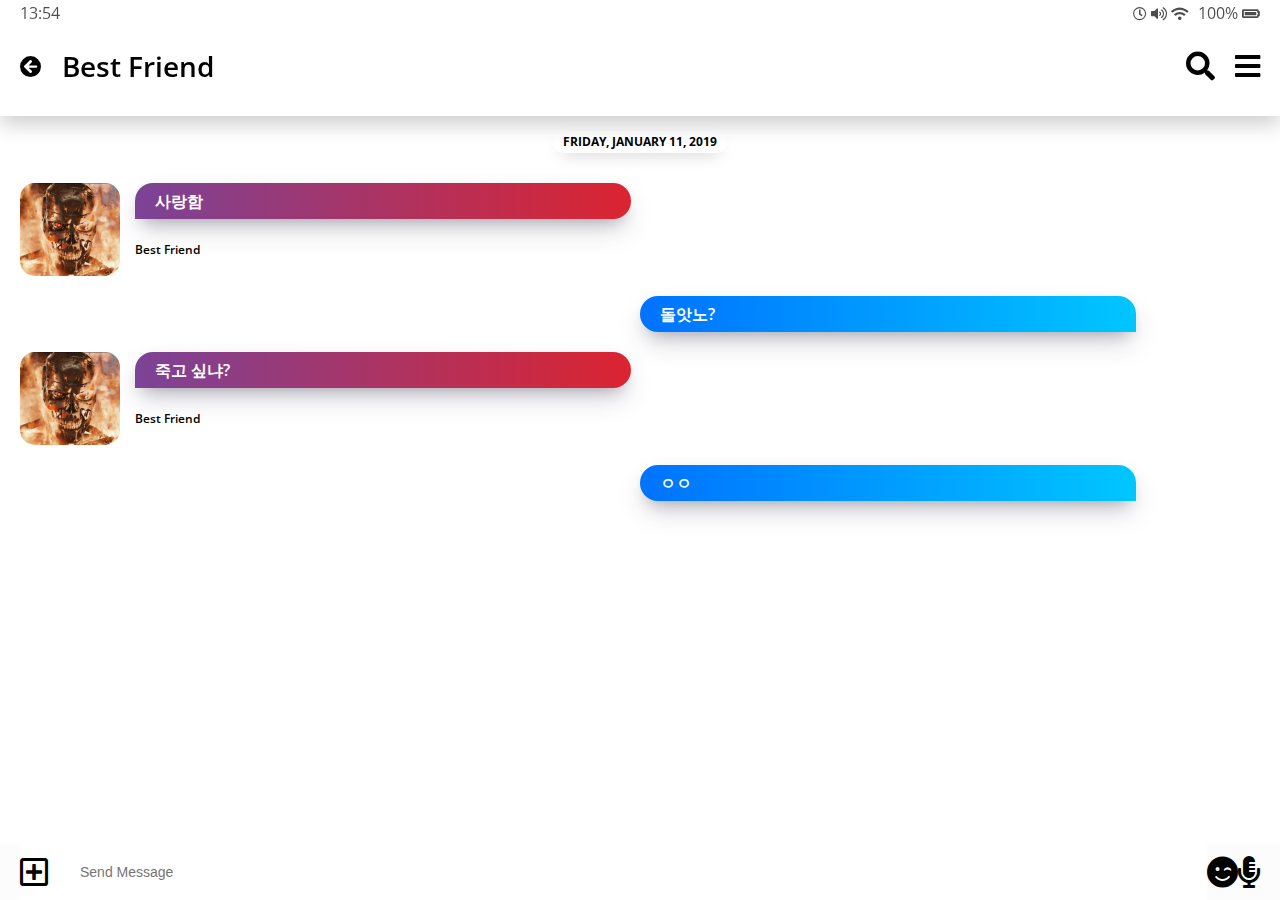
==== chat.html @ bc5c1e12 "12" ====
<!DOCTYPE html>
<html lang="en">
  <head>
    <meta charset="UTF-8" />
    <meta name="viewport" content="width=device-width, initial-scale=1.0" />
    <meta http-equiv="X-UA-Compatible" content="ie=edge" />
    <link rel="stylesheet" href="https://use.fontawesome.com/releases/v5.9.0/css/all.css" />
    <link rel="stylesheet" href="css/styles.css" />
    <title>Chat | kakao clone</title>
  </head>
  <body class="chats-body">
    <div class="header-wrapper">
      <div class="status-bar">
        <div class="status-bar__column">
          <span class="status-bar__clock">13:54</span>
        </div>
        <div class="status-bar__column">
          <i class="far fa-clock"></i>
          <i class="fas fa-volume-up"></i>
          <i class="fas fa-wifi"></i>
          <span class="status-bar__battery-level">100%</span>
          <i class="fas fa-battery-full"></i>
        </div>
      </div>
      <header class="header">
        <div class="header__header-column">
          <a href="index.html" class="header__back-btn">
            <i class="fas fa-arrow-circle-left"></i>
          </a>
          <h1 class="header__title">Best Friend</h1>
        </div>
        <div class="header__header-column">
          <span class="header__icon">
            <i class="fas fa-search"></i>
          </span>
          <span class="header__icon"><i class="fas fa-bars"></i></span>
        </div>
      </header>
    </div>
    <main class="chat-screen">
      <ul class="chat__messages">
        <span class="chat__timestamp">Friday, january 11, 2019</span>
        <li class="incoming-message message">
          <img src="images/avatar.jpg" class="m-avatar message__avatar" />
          <div class="message__content">
            <span class="message__bubble">
              사랑함
            </span>
            <span class="message__author">Best Friend</span>
          </div>
        </li>
        <li class="sent-message message">
          <div class="message__content">
            <span class="message__bubble">
              돌앗노?
            </span>
          </div>
        </li>

        <li class="incoming-message message">
          <img src="images/avatar.jpg" class="m-avatar message__avatar" />
          <div class="message__content">
            <span class="message__bubble">
              죽고 싶냐?
            </span>
            <span class="message__author">Best Friend</span>
          </div>
        </li>
        <li class="sent-message message">
          <div class="message__content">
            <span class="message__bubble">
              ㅇㅇ
            </span>
          </div>
        </li>
      </ul>
    </main>
    <div class="chat__write--container">
      <input class="chat__write" type="text" placeholder="Send Message" class="chat__write-input" />
      <div class="chat__icon-left">
        <i class="far fa-plus-square fa-2x"></i>
      </div>
      <div class="chat__icon-right">
        <span class="chat__write-icon"> <i class="fas fa-smile-wink fa-2x"></i></span>
      </div>
      <div class="chat__write-column">
        <span class="chat__write-icon"> <i class="fas fa-microphone-alt fa-2x"></i></span>
      </div>
    </div>
  </body>
</html>
---- css/styles.css ----
@import "reset.css";
@import "status-bar.css";
@import url("https://fonts.googleapis.com/css?family=Open+Sans:300,400,700&display=swap");
@import "header.css";
@import "nav-bar.css";
@import "friend.css";
@import "friends.css";
@import "find.css";
@import "more.css";
@import "settings.css";
@import "chat.css";

* {
  box-sizing: border-box;
}

body {
  background-color: white;
  padding: 10px 20px;
  color: #020202;
  font-family: "open Sans";
}

a {
  color: inherit;
  /* 이것은 부모 요소를 따른다는것임. 계승 */
  text-decoration: none;
}
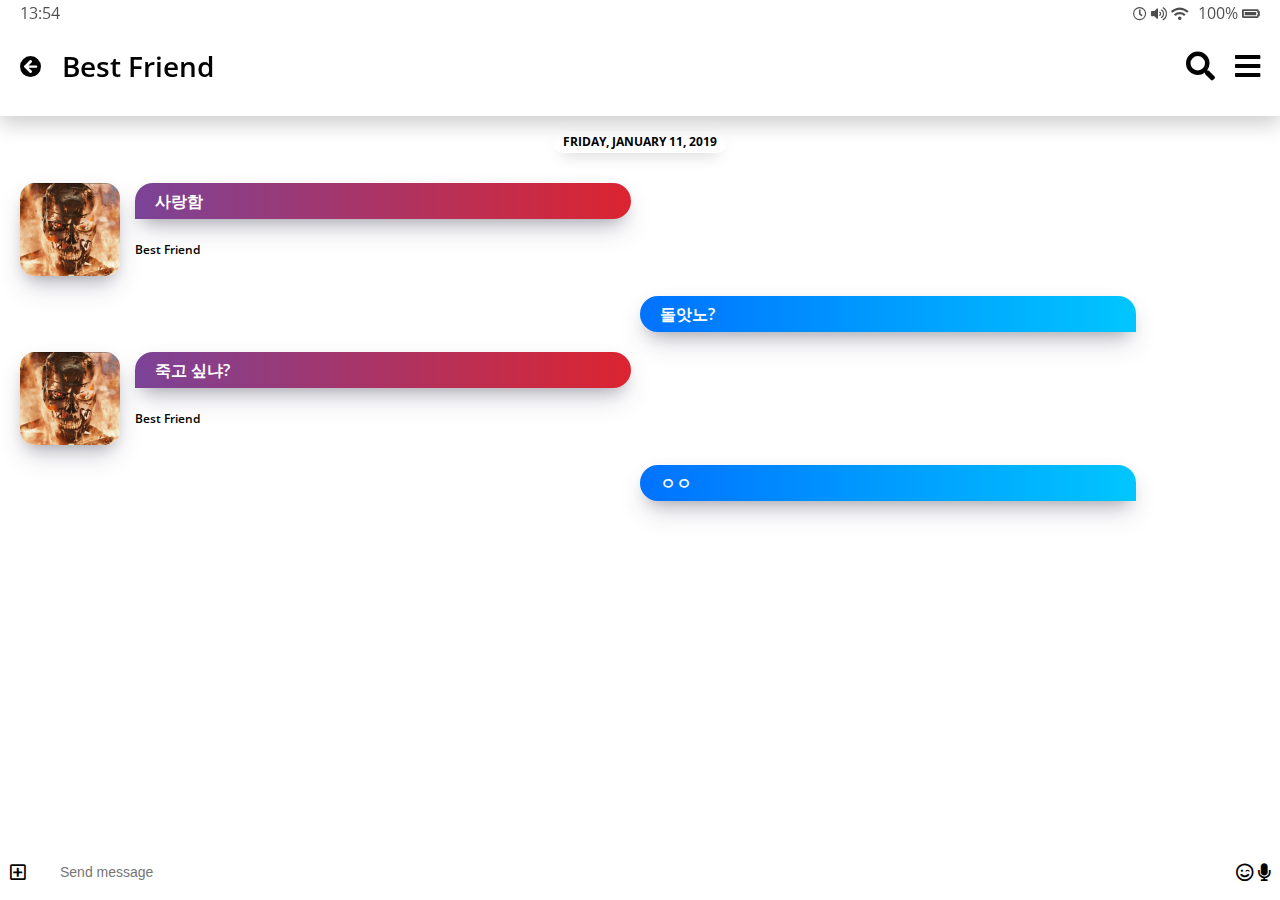
==== commit 48235821: "1221" ====
--- a/chat.html
+++ b/chat.html
@@ -76,15 +76,19 @@
       </ul>
     </main>
     <div class="chat__write--container">
-      <input class="chat__write" type="text" placeholder="Send Message" class="chat__write-input" />
-      <div class="chat__icon-left">
-        <i class="far fa-plus-square fa-2x"></i>
+      <input type="text" class="chat__write" placeholder="Send message" class="chat__write-input" />
+
+      <div class="chat__icon-left chat__icon">
+        <i class="far fa-plus-square"></i>
       </div>
-      <div class="chat__icon-right">
-        <span class="chat__write-icon"> <i class="fas fa-smile-wink fa-2x"></i></span>
-      </div>
-      <div class="chat__write-column">
-        <span class="chat__write-icon"> <i class="fas fa-microphone-alt fa-2x"></i></span>
+
+      <div class="chat__icon-right chat__icon">
+        <span class="chat__write-icon">
+          <i class="far fa-smile-wink"></i>
+        </span>
+        <span class="chat__write-icon">
+          <i class="fas fa-microphone"></i>
+        </span>
       </div>
     </div>
   </body>
--- a/css/styles.css
+++ b/css/styles.css
@@ -26,3 +26,18 @@
   /* 이것은 부모 요소를 따른다는것임. 계승 */
   text-decoration: none;
 }
+
+@keyframes fadeIn {        
+   /* 이걸 함으로서 모든 페이지 아이콘과 요소들이 밑에서 올라오는 효과 */
+  from {
+    opacity: 0;
+    transform: translateY(50px);
+  }
+  to {
+    opacity: 1;
+    transform: none;
+  }
+}
+main {
+  animation: fadeIn 0.5s ease-in-out;
+}
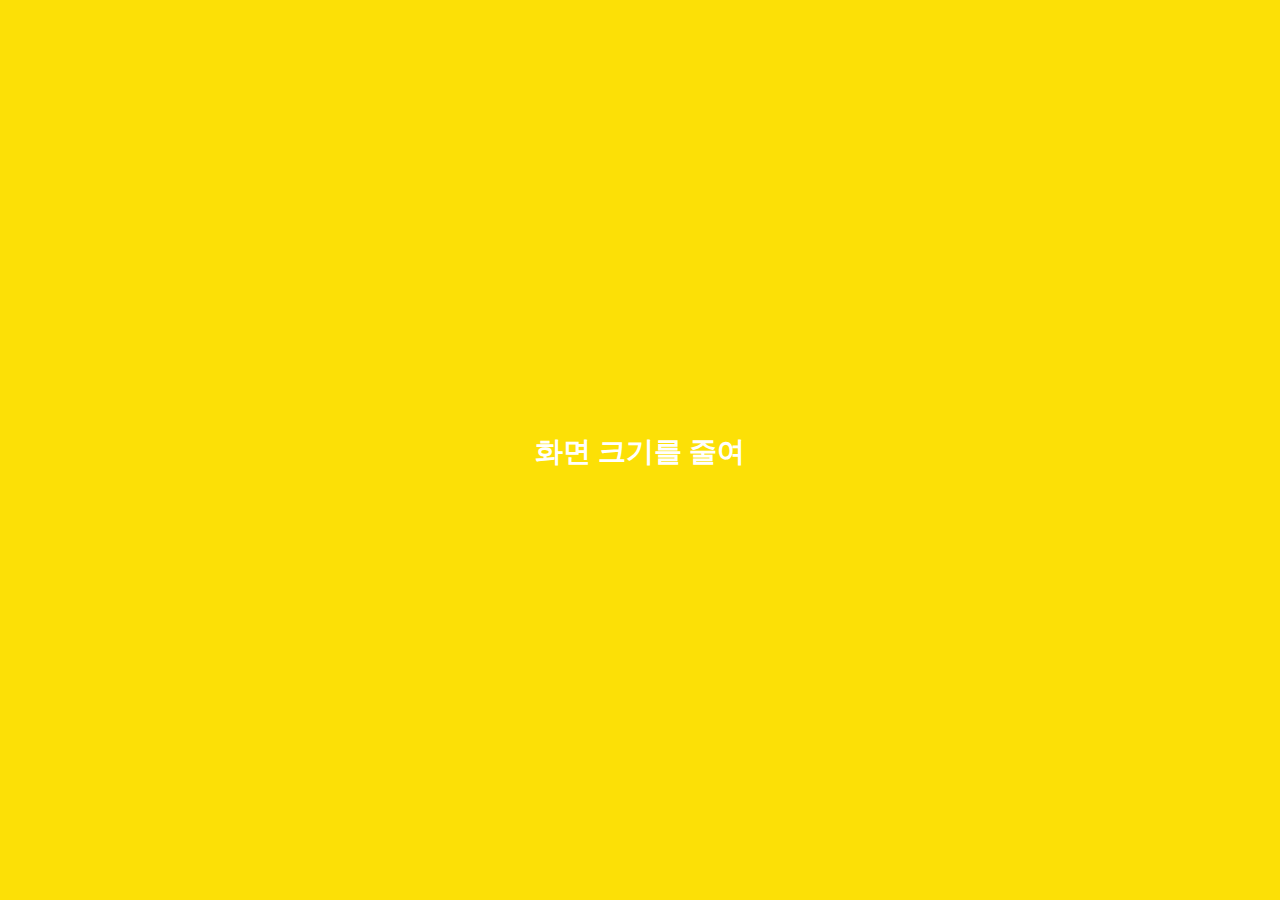
==== commit 162cf023: "1222" ====
--- a/chat.html
+++ b/chat.html
@@ -91,5 +91,8 @@
         </span>
       </div>
     </div>
+    <div class="bigScreen">
+      <span class="bigScreen__text"> 화면 크기를 줄여 </span>
+    </div>
   </body>
 </html>
--- a/css/styles.css
+++ b/css/styles.css
@@ -9,6 +9,7 @@
 @import "more.css";
 @import "settings.css";
 @import "chat.css";
+@import "mobile.css";
 
 * {
   box-sizing: border-box;
@@ -27,8 +28,8 @@
   text-decoration: none;
 }
 
-@keyframes fadeIn {        
-   /* 이걸 함으로서 모든 페이지 아이콘과 요소들이 밑에서 올라오는 효과 */
+@keyframes fadeIn {
+  /* 이걸 함으로서 모든 페이지 아이콘과 요소들이 밑에서 올라오는 효과 */
   from {
     opacity: 0;
     transform: translateY(50px);
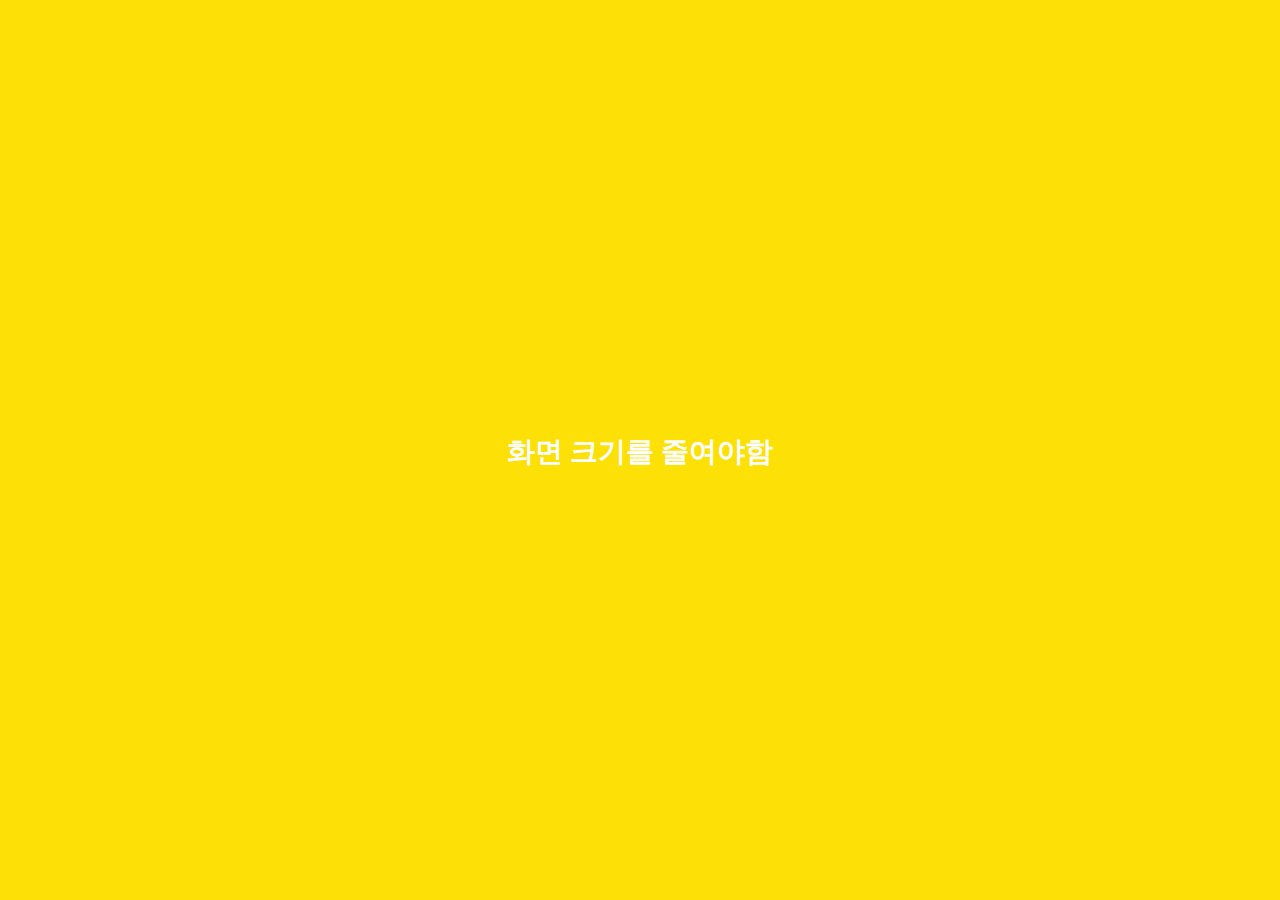
==== commit 3a30823e: "12222" ====
--- a/chat.html
+++ b/chat.html
@@ -92,7 +92,7 @@
       </div>
     </div>
     <div class="bigScreen">
-      <span class="bigScreen__text"> 화면 크기를 줄여 </span>
+      <span class="bigScreen__text"> 화면 크기를 줄여야함 </span>
     </div>
   </body>
 </html>
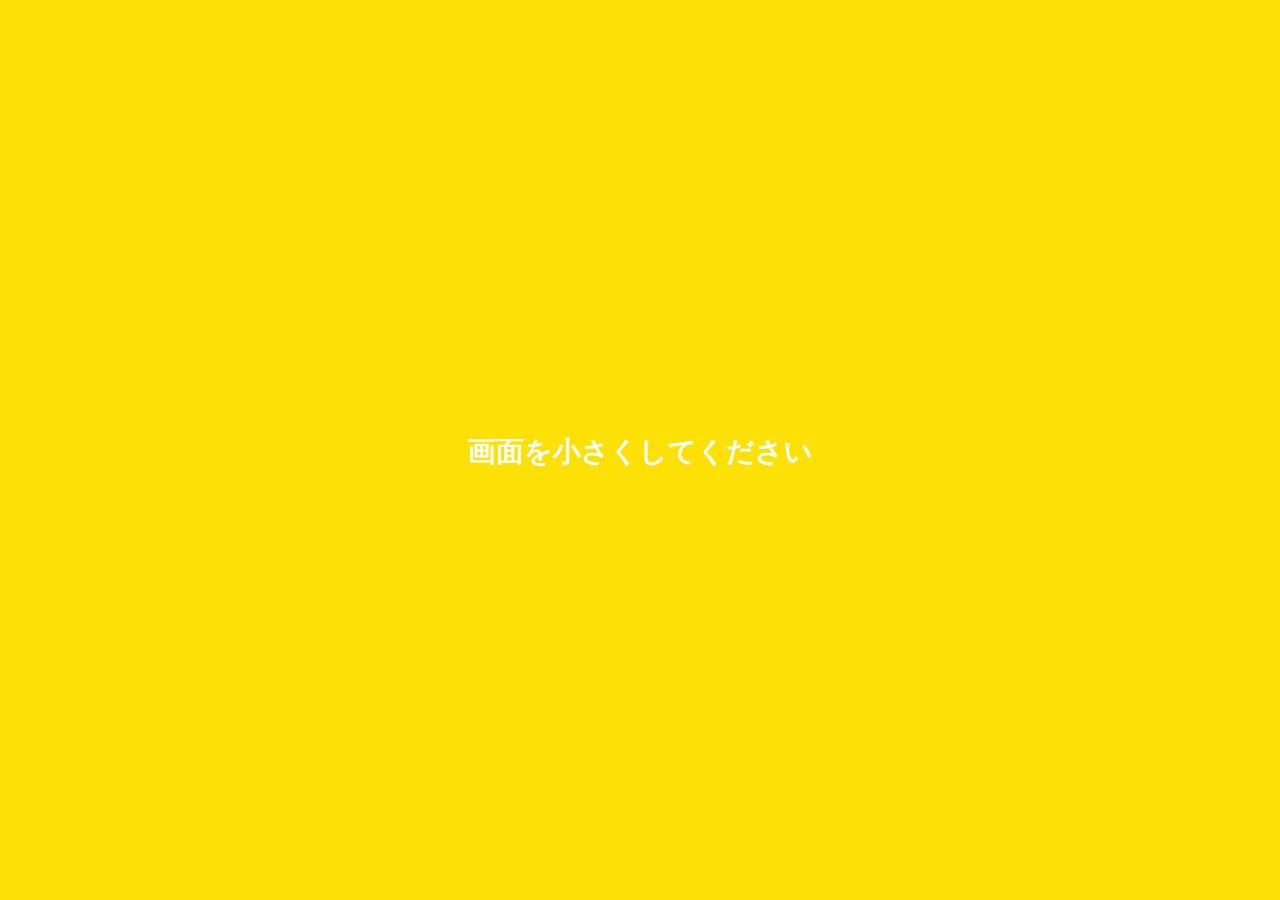
==== commit b223f40f: "1" ====
--- a/chat.html
+++ b/chat.html
@@ -92,7 +92,7 @@
       </div>
     </div>
     <div class="bigScreen">
-      <span class="bigScreen__text"> 화면 크기를 줄여야함 </span>
+      <span class="bigScreen__text"> 画面を小さくしてください </span>
     </div>
   </body>
 </html>
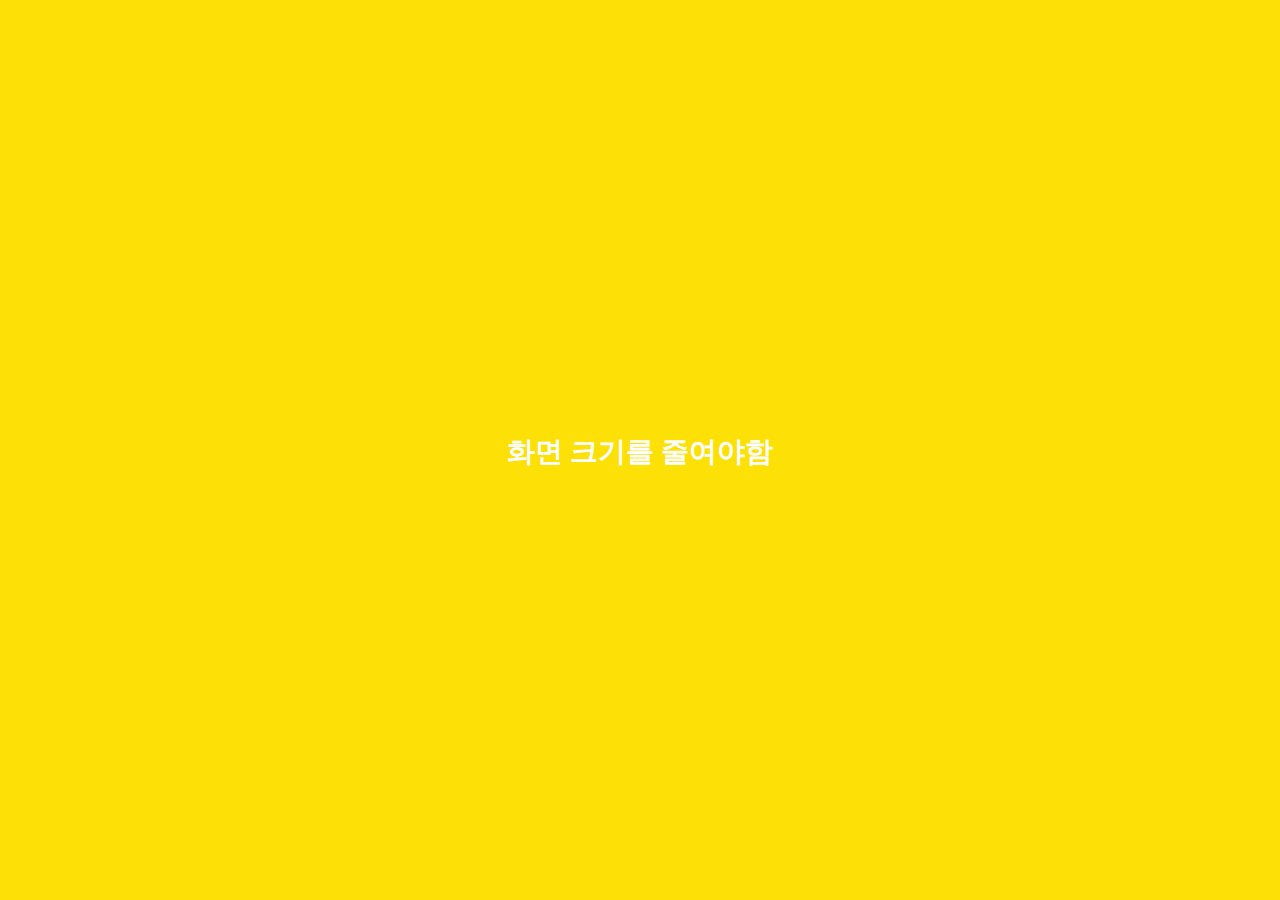
==== commit 223bce1a: "214" ====
--- a/chat.html
+++ b/chat.html
@@ -41,7 +41,7 @@
       <ul class="chat__messages">
         <span class="chat__timestamp">Friday, january 11, 2019</span>
         <li class="incoming-message message">
-          <img src="images/avatar.jpg" class="m-avatar message__avatar" />
+          <img src="images/avatar.png" class="m-avatar message__avatar" />
           <div class="message__content">
             <span class="message__bubble">
               사랑함
@@ -58,7 +58,7 @@
         </li>
 
         <li class="incoming-message message">
-          <img src="images/avatar.jpg" class="m-avatar message__avatar" />
+          <img src="images/avatar.png" class="m-avatar message__avatar" />
           <div class="message__content">
             <span class="message__bubble">
               죽고 싶냐?
@@ -92,7 +92,7 @@
       </div>
     </div>
     <div class="bigScreen">
-      <span class="bigScreen__text"> 画面を小さくしてください </span>
+      <span class="bigScreen__text"> 화면 크기를 줄여야함 </span>
     </div>
   </body>
 </html>
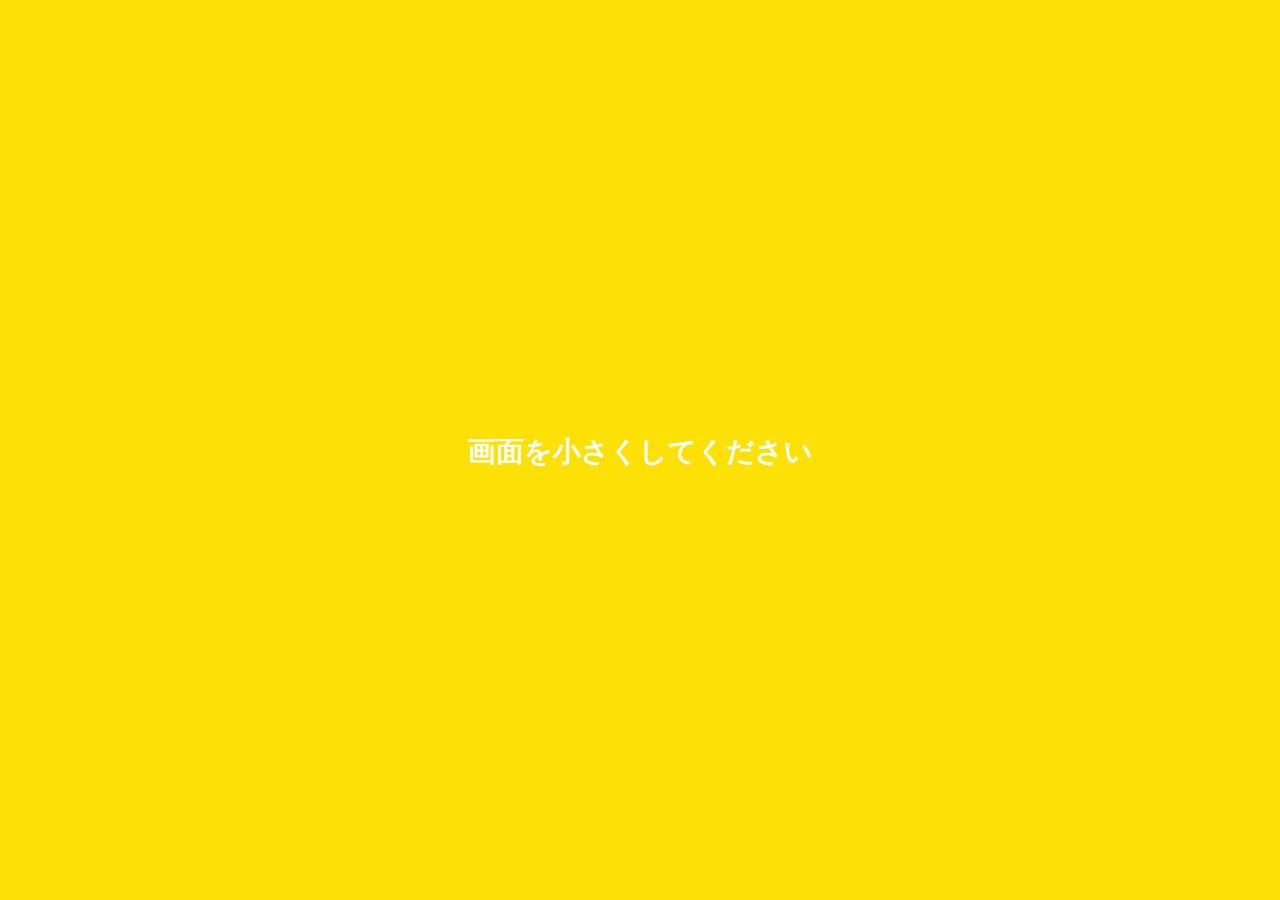
==== commit 827f96ca: "Merge branch 'master' of https://github.com/wngus6429/kakaoclone2" ====
--- a/chat.html
+++ b/chat.html
@@ -92,7 +92,7 @@
       </div>
     </div>
     <div class="bigScreen">
-      <span class="bigScreen__text"> 화면 크기를 줄여야함 </span>
+      <span class="bigScreen__text"> 画面を小さくしてください </span>
     </div>
   </body>
 </html>
